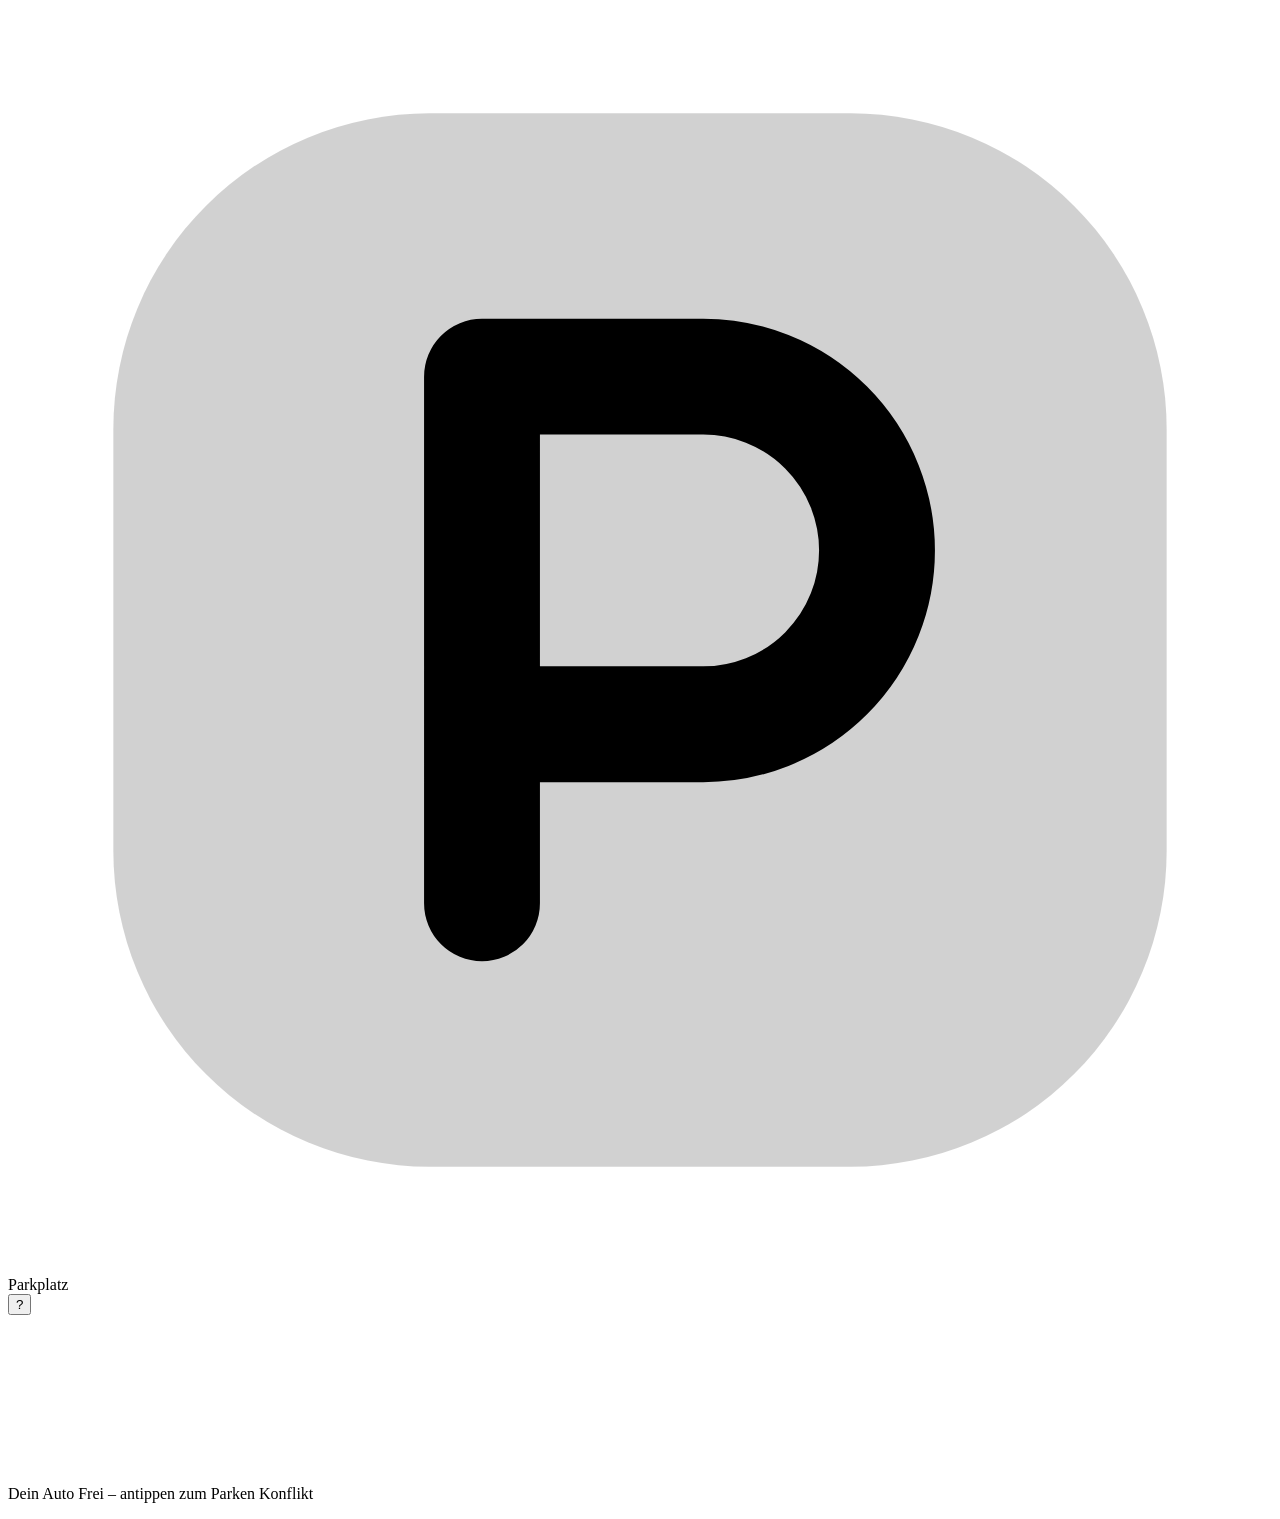
==== web/index.html @ 84014df3 "Add files via upload" ====
<!doctype html>
<html lang="de">
<head>
  <meta charset="utf-8">
  <meta name="viewport" content="width=device-width, initial-scale=1, viewport-fit=cover">
  <title>Parkplatz</title>
  <meta name="theme-color" content="#16191f">
  <meta name="apple-mobile-web-app-capable" content="yes">
  <meta name="apple-mobile-web-app-status-bar-style" content="black-translucent">
  <link rel="manifest" href="/manifest.webmanifest">
  <link rel="icon" href="/icon.svg" type="image/svg+xml">
  <link rel="apple-touch-icon" href="/icon-180.png">
  <link rel="stylesheet" href="/styles.css">
</head>
<body>
  <header class="topbar">
    <div class="brand">
      <svg viewBox="0 0 24 24" aria-hidden="true"><rect x="2" y="2" width="20" height="20" rx="6" fill="currentColor" opacity=".18"/><path d="M9 17V7h4.2a3.3 3.3 0 0 1 0 6.6H9" fill="none" stroke="currentColor" stroke-width="2.2" stroke-linecap="round" stroke-linejoin="round"/></svg>
      <span>Parkplatz</span>
    </div>
    <button class="avatar" id="profileBtn" aria-label="Profil">?</button>
  </header>

  <main>
    <section id="status" class="status" aria-live="polite"></section>
    <section id="conflicts" class="conflicts" aria-live="polite"></section>

    <div class="lot-wrap">
      <div class="lot" id="lot" role="group" aria-label="Parkplatz">
        <div class="lot-deco" id="lotDeco" aria-hidden="true"></div>
        <div class="bays" id="bays"></div>
        <svg class="links" id="links" aria-hidden="true"></svg>
        <div class="cars" id="cars" aria-hidden="true"></div>
      </div>
    </div>

    <p class="legend">
      <span><i class="dot mine"></i>Dein Auto</span>
      <span><i class="dot free"></i>Frei – antippen zum Parken</span>
      <span><i class="dot warn"></i>Konflikt</span>
    </p>
  </main>

  <div class="sheet-backdrop" id="backdrop" hidden></div>
  <section class="sheet" id="sheet" role="dialog" aria-modal="true" hidden>
    <div class="sheet-handle"></div>
    <div class="sheet-body" id="sheetBody"></div>
  </section>

  <div class="toast" id="toast" role="status" hidden></div>

  <template id="carSvg">
    <svg viewBox="0 0 40 64" class="car-svg">
      <defs>
        <linearGradient id="g-shine" x1="0" x2="1">
          <stop offset="0" stop-color="#000" stop-opacity=".28"/>
          <stop offset=".35" stop-color="#fff" stop-opacity=".18"/>
          <stop offset=".65" stop-color="#fff" stop-opacity=".05"/>
          <stop offset="1" stop-color="#000" stop-opacity=".3"/>
        </linearGradient>
      </defs>
      <!-- Draufsicht, Front oben (Autos parken rückwärts ein) -->
      <rect class="mirror" x="0.5" y="21" width="5" height="4" rx="1.5"/>
      <rect class="mirror" x="34.5" y="21" width="5" height="4" rx="1.5"/>
      <rect class="body" x="3" y="2" width="34" height="60" rx="11"/>
      <rect x="3" y="2" width="34" height="60" rx="11" fill="url(#g-shine)"/>
      <path class="glass" d="M10 13.5h20l2.5 9.5h-25z"/>
      <rect class="roof" x="7" y="25" width="26" height="20" rx="4"/>
      <rect class="glass" x="7.5" y="47.5" width="25" height="7" rx="3"/>
      <rect class="head" x="6" y="2.6" width="7" height="2.8" rx="1.2"/>
      <rect class="head" x="27" y="2.6" width="7" height="2.8" rx="1.2"/>
      <rect class="tail" x="6" y="58.8" width="7" height="2.6" rx="1.2"/>
      <rect class="tail" x="27" y="58.8" width="7" height="2.6" rx="1.2"/>
    </svg>
  </template>

  <script src="/app.js" type="module"></script>
</body>
</html>
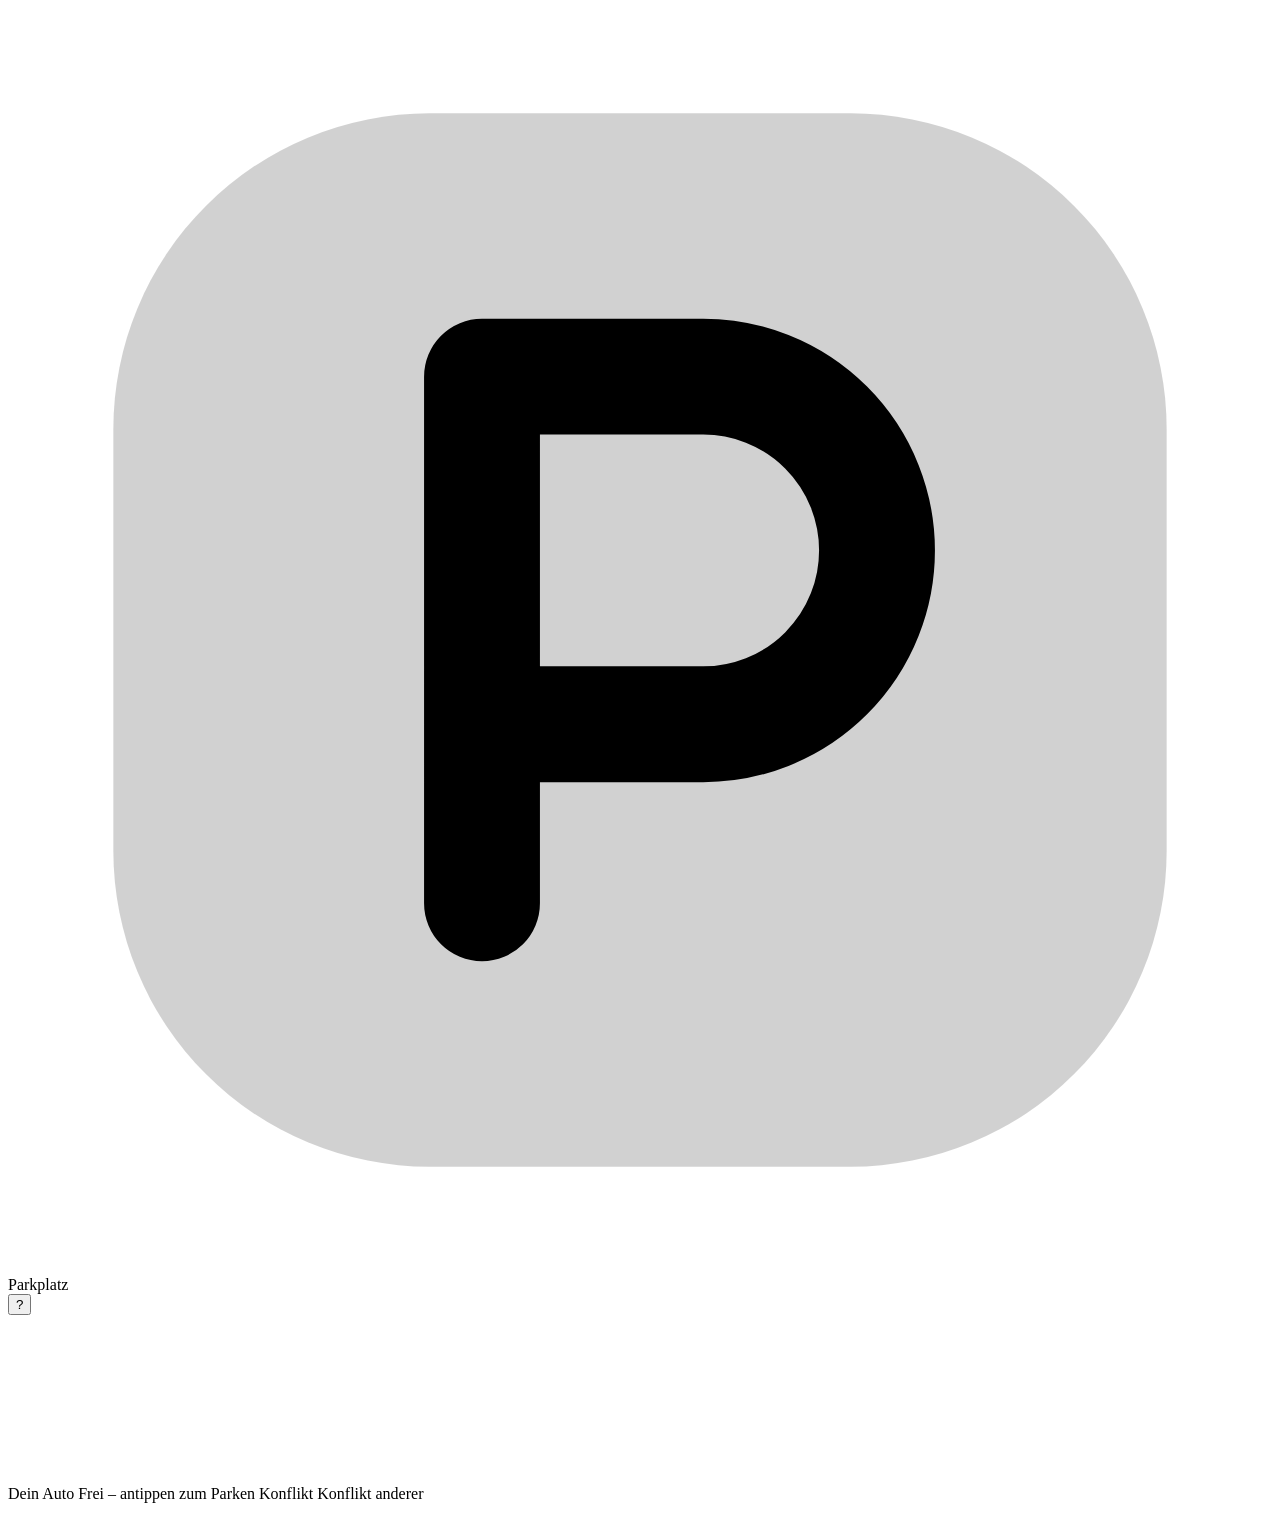
==== commit 67c61929: "Konflikte anderer als graue Linie auf der Grafik Jeder sieht offene Konflikte anderer Nachbarn als b" ====
--- a/web/index.html
+++ b/web/index.html
@@ -16,9 +16,9 @@
   <header class="topbar">
     <div class="brand">
       <svg viewBox="0 0 24 24" aria-hidden="true"><rect x="2" y="2" width="20" height="20" rx="6" fill="currentColor" opacity=".18"/><path d="M9 17V7h4.2a3.3 3.3 0 0 1 0 6.6H9" fill="none" stroke="currentColor" stroke-width="2.2" stroke-linecap="round" stroke-linejoin="round"/></svg>
-      <span>Parkplatz</span>
+      <span data-i18n>Parkplatz</span>
     </div>
-    <button class="avatar" id="profileBtn" aria-label="Profil">?</button>
+    <button class="avatar" id="profileBtn" aria-label="Profil" data-i18n-aria>?</button>
   </header>
 
   <main>
@@ -26,7 +26,7 @@
     <section id="conflicts" class="conflicts" aria-live="polite"></section>
 
     <div class="lot-wrap">
-      <div class="lot" id="lot" role="group" aria-label="Parkplatz">
+      <div class="lot" id="lot" role="group" aria-label="Parkplatz" data-i18n-aria>
         <div class="lot-deco" id="lotDeco" aria-hidden="true"></div>
         <div class="bays" id="bays"></div>
         <svg class="links" id="links" aria-hidden="true"></svg>
@@ -35,9 +35,10 @@
     </div>
 
     <p class="legend">
-      <span><i class="dot mine"></i>Dein Auto</span>
-      <span><i class="dot free"></i>Frei – antippen zum Parken</span>
-      <span><i class="dot warn"></i>Konflikt</span>
+      <span><i class="dot mine"></i><span data-i18n>Dein Auto</span></span>
+      <span><i class="dot free"></i><span data-i18n>Frei – antippen zum Parken</span></span>
+      <span><i class="dot warn"></i><span data-i18n>Konflikt</span></span>
+      <span><i class="dot other"></i><span data-i18n>Konflikt anderer</span></span>
     </p>
   </main>
 
@@ -74,6 +75,7 @@
     </svg>
   </template>
 
+  <script src="/i18n.js"></script>
   <script src="/app.js" type="module"></script>
 </body>
 </html>
